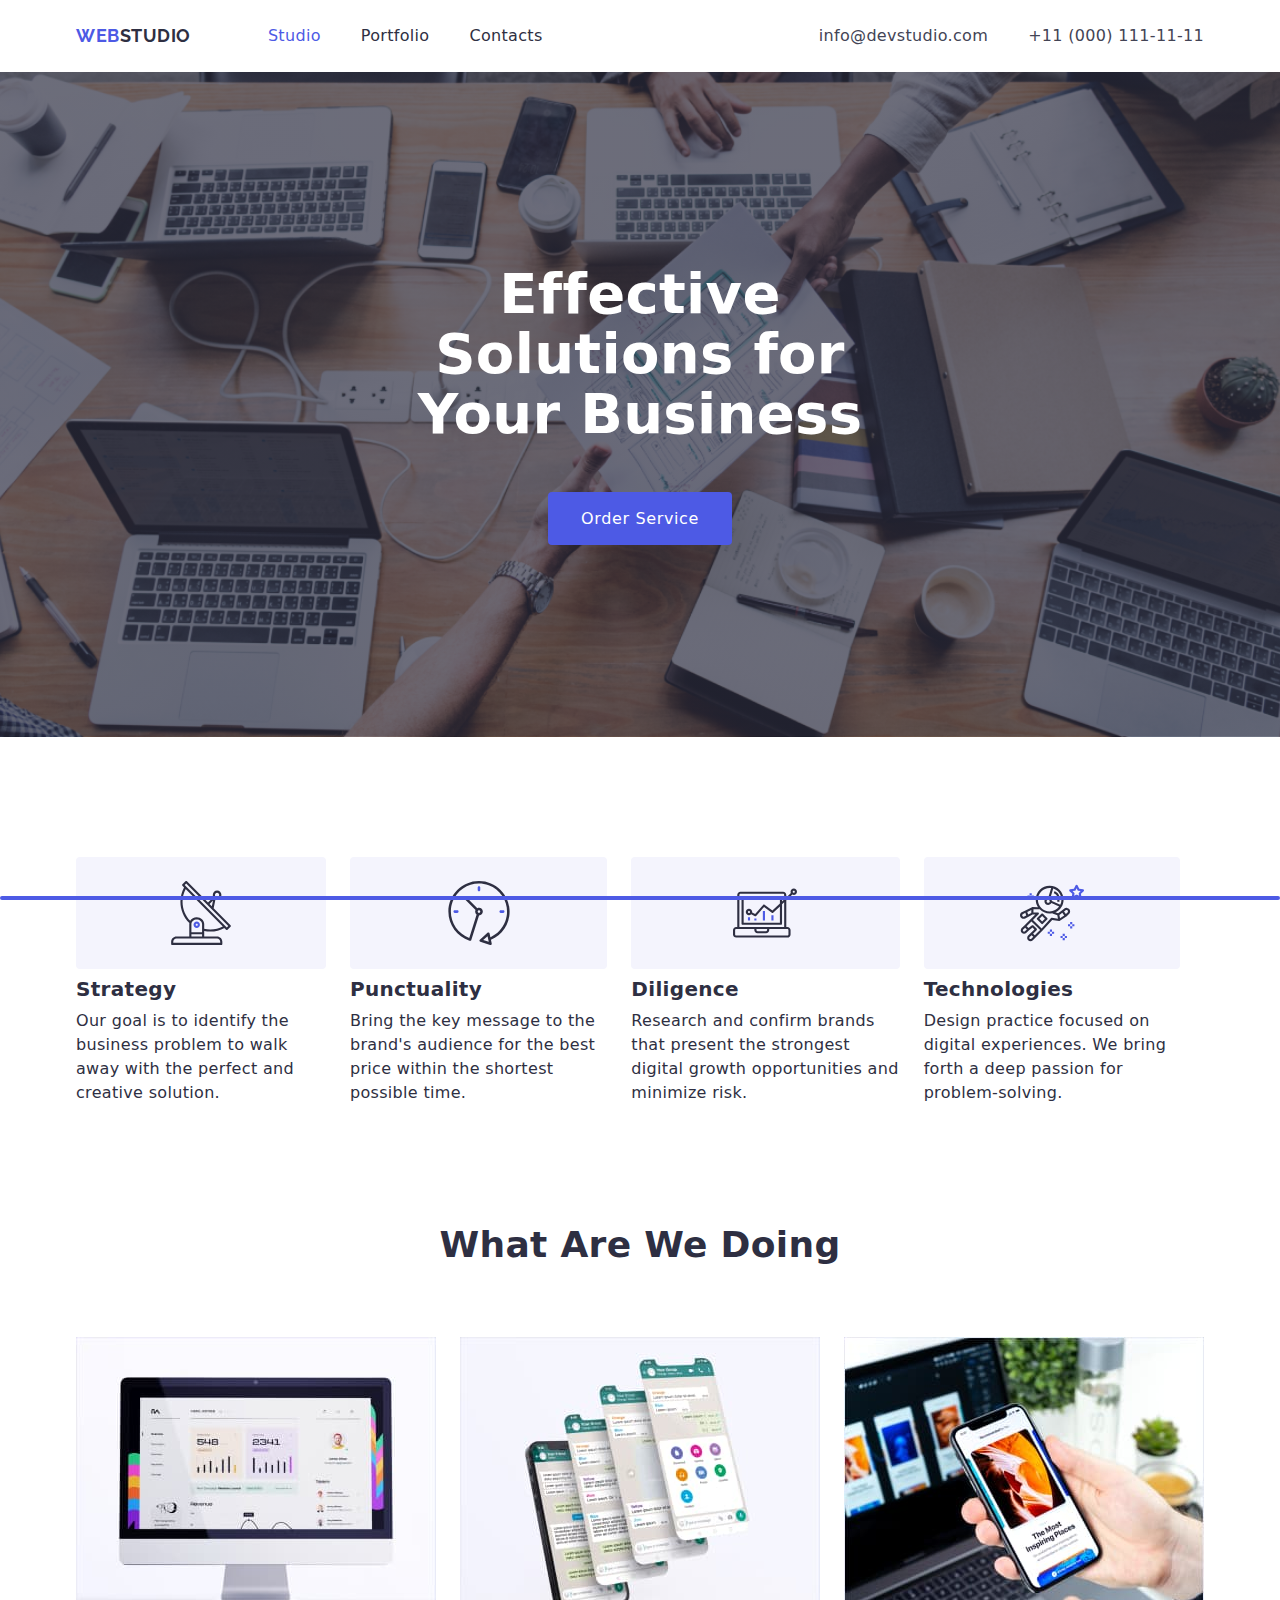
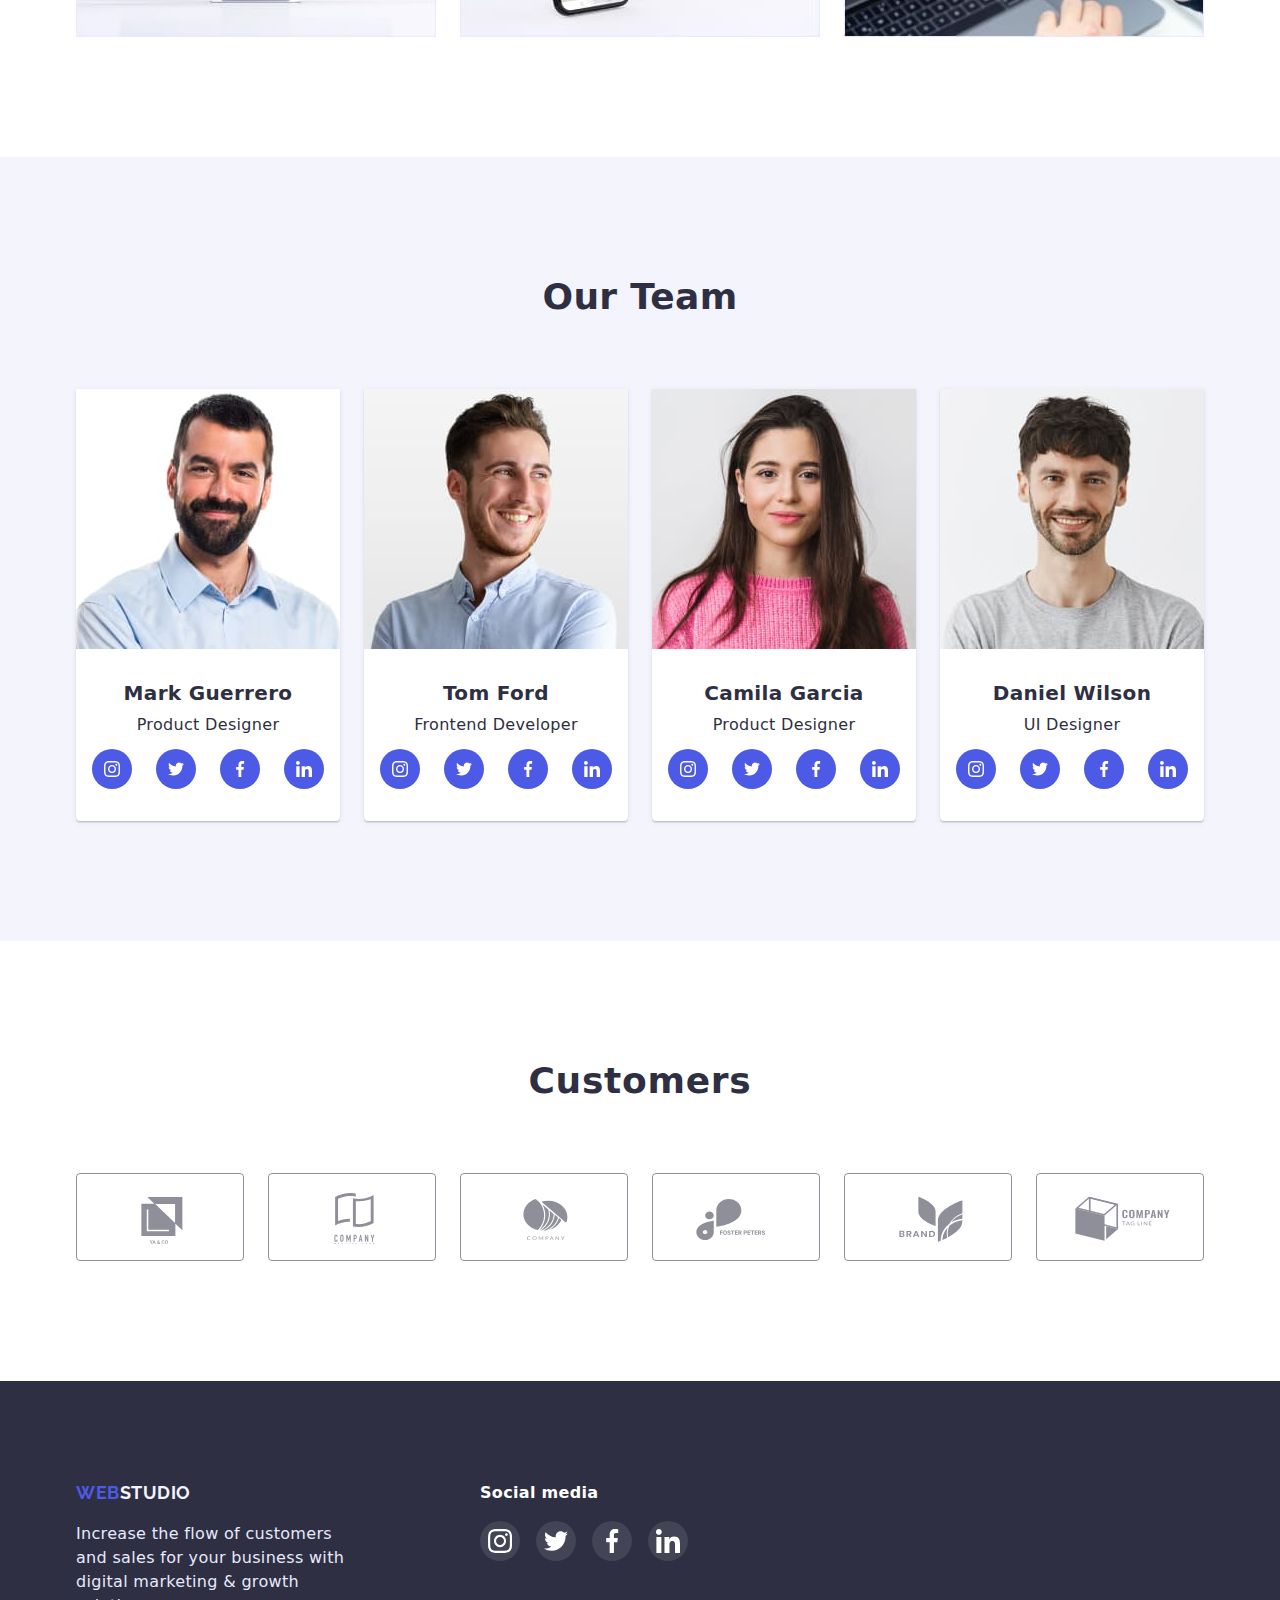
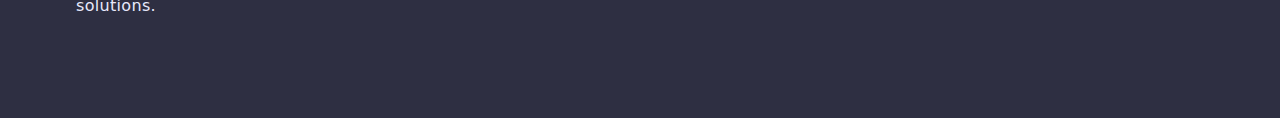
==== index.html @ 0bf25cda "first commit" ====
<!DOCTYPE html>
<html lang="en">
<head>
    <meta charset="UTF-8">
    <meta http-equiv="X-UA-Compatible" content="IE=edge">
    <meta name="viewport" content="width=device-width, initial-scale=1.0">
    <title>Web Studio</title>

    <!-- fonts -->
      <link rel="preconnect" href="https://fonts.googleapis.com">
      <link rel="preconnect" href="https://fonts.gstatic.com" crossorigin>
      <link href="https://fonts.googleapis.com/css2?family=Raleway:wght@800&family=Roboto:wght@400;500;700;900&display=swap" rel="stylesheet">
    <!-- styles  -->
    <link rel="stylesheet" href="./css/styles.css" />
     <!-- modern normalize  -->
     <link rel="stylesheet" href="https://cdn.jsdelivr.net/npm/modern-normalize@1.1.0/modern-normalize.min.css">
    
</head>
<body>
 <header class="header">
    <div class="container header-nav"> 
        <nav class="main-nav">
        <a class="logo link" href="./index.html">
            <span class="logo-web">WEB</span><span class="logo-studio">STUDIO</span>
        </a>
        <ul class="site-nav list">
            <li class="item"><a class="link current" href="./index/html">Studio</a></li>
            <li class="item"><a class="link" href="./portfolio.html">Portfolio</a></li>
            <li class="item"><a class="link" href="/">Contacts</a></li>
        </ul>
    </nav>

<ul class="contacts list">
   <li class="item"><a class="link" href="mailto:info@devstudio.com" >info@devstudio.com</a></li> 
   <li class="item"><a class="link" href="tel:+110001111111">+11 (000) 111-11-11</a></li>
   
</ul>
</div>
 </header>
    <main>
        <!--- hero-->
        <section class="hero">
        <div class="container"> 
            <h1 class="title">Effective Solutions for Your Business</h1>
            <button data-modal-open type="button" class="hero-button">Order Service</button>
        </div>
        </section>

        <section class="section strenghts">
             <div class="container"> 
                <h2 class="visually-hidden">strenghts</h2>
            <ul class="list strenghts">
                <li class="list-item">
                    <div class="strenghts-decor">
                        <svg class="strenghts-icon" width="64" height="64">
                            <use href="./images/symbol-defs.svg#icon-antenna">
                            </use>
                        </svg>
                    </div>
                    <h3 class="title">Strategy</h3>
                    <p>Our goal is to identify the business problem to walk away with the perfect and creative solution.</p>
                </li>
                <li class="list-item">
                <div class="strenghts-decor">
                    <svg class="strenghts-icon" width="64" height="64">
                        <use href="./images/symbol-defs.svg#icon-clock">
                        </use>
                    </svg>
                </div>
                    <h3 class="title">Punctuality</h3>
                    <p> Bring the key message to the brand's audience for the best price within the shortest possible time.</p>
                </li>
                <li class="list-item">
                <div class="strenghts-decor">
                    <svg class="strenghts-icon" width="64" height="64">
                        <use href="./images/symbol-defs.svg#icon-diagram">
                        </use>
                    </svg>
                </div>
                    <h3 class="title">Diligence</h3>
                    <p>Research and confirm brands that present the strongest digital growth opportunities and minimize risk.</p>
                </li>
                <li class="list-item">
                    <div class="strenghts-decor">
                        <svg class="strenghts-icon" width="64" height="64">
                            <use href="./images/symbol-defs.svg#icon-astronaut">
                            </use>
                        </svg>
                    </div>
                    <h3 class="title">Technologies</h3>
                    <p>Design practice focused on digital experiences. We bring forth a deep passion for problem-solving.</p>
                </li>
            </ul>
        </div>
        </section>

        <section class="section work">
            <div class="container"> 
            <h2 class="section-work-title">What Are We Doing</h2>
            <ul class="list work">
                <li class="item">
                    <img class="img" width="360" height="300" src="./images/photo-1.jpg" alt="Photo 1">
                </li>
                <li class="item">
                    <img class="img" width="360" height="300" src="./images/photo-2.jpg" alt="Photo 2">
                </li>
                <li class="item">
                    <img class="img" width="360" height="300" src="./images/photo-3.jpg" alt="Photo 3">
                </li>
            </ul>
            </div>
        </section>

        <section class="section team">
            <div class="container"> 
            <h2 class="section-team-title">Our Team</h2>
            <ul class="list team">
                <li class="item">
                    <img class="img" width="264" height="260" src="./images/teamphoto-1.jpg" alt="The picture of Mark Guerrero">
                    <div class="team-item-text">
                    <h3 class="title">Mark Guerrero</h3>
                    <p>Product Designer</p>
                    <ul class="team-social list">
                    <li class="team-social-li">
                        <a class="team-icons" href="">
                            <svg class="team-icon instagram">
                                <use href="./images/symbol-defs.svg#icon-instagram" width="16" height="16"></use>
                            </svg>
                        </a>
                    </li>
                    <li class="team-social-li">
                        <a class="team-icons" href="">
                            <svg class="team-icon twitter">
                                <use href="./images/symbol-defs.svg#icon-twitter" width="16" height="16"></use>
                            </svg>
                        </a>
                    </li>
                    <li class="team-social-li">
                        <a class="team-icons" href="">
                            <svg class="team-icon facebook">
                                <use href="./images/symbol-defs.svg#icon-facebook" width="16" height="16"></use>
                            </svg>
                        </a>
                    </li>
                    <li class="team-social-li">
                        <a class="team-icons" href="">
                            <svg class="team-icon linkedin">
                                <use href="./images/symbol-defs.svg#icon-linkedin" width="16" height="16"></use>
                            </svg>
                        </a>
                    </li>
                    </ul>
                    </div>
                </li>
                <li class="item">
                    <img  class="img" width="264" height="260" src="./images/teamphoto-2.jpg" alt="The picture of Tom Ford">
                    <div class="team-item-text">
                    <h3 class="title">Tom Ford</h3>
                    <p>Frontend Developer</p>
                    <ul class="team-social list">
                        <li class="team-social-li">
                            <a class="team-icons" href="">
                                <svg class="team-icon">
                                    <use href="./images/symbol-defs.svg#icon-instagram" width="16" height="16"></use>
                                </svg>
                            </a>
                        </li>
                        <li class="team-social-li">
                            <a class="team-icons" href="">
                                <svg class="team-icon">
                                    <use href="./images/symbol-defs.svg#icon-twitter" width="16" height="16"></use>
                                </svg>
                            </a>
                        </li>
                        <li class="team-social-li">
                            <a class="team-icons" href="">
                                <svg class="team-icon">
                                    <use href="./images/symbol-defs.svg#icon-facebook" width="16" height="16"></use>
                                </svg>
                            </a>
                        </li>
                        <li class="team-social-li">
                            <a class="team-icons" href="">
                                <svg class="team-icon">
                                    <use href="./images/symbol-defs.svg#icon-linkedin" width="16" height="16"></use>
                                </svg>
                            </a>
                        </li>
                    </ul>
                    </div>
                </li>
                <li class="item">
                    <img  class="img" width="264" height="260" src="./images/teamphoto-3.jpg" alt="The picture of Camila Garcia">
                    <div class="team-item-text"">
                    <h3 class="title"">Camila Garcia</h3>
                    <p>Product Designer</p>
                    <ul class="team-social list">
                        <li class="team-social-li">
                            <a class="team-icons" href="">
                                <svg class="team-icon">
                                    <use href="./images/symbol-defs.svg#icon-instagram" width="16" height="16"></use>
                                </svg>
                            </a>
                        </li>
                        <li class="team-social-li">
                            <a class="team-icons" href="">
                                <svg class="team-icon">
                                    <use href="./images/symbol-defs.svg#icon-twitter" width="16" height="16"></use>
                                </svg>
                            </a>
                        </li>
                        <li class="team-social-li">
                            <a class="team-icons" href="">
                                <svg class="team-icon">
                                    <use href="./images/symbol-defs.svg#icon-facebook" width="16" height="16"></use>
                                </svg>
                            </a>
                        </li>
                        <li class="team-social-li">
                            <a class="team-icons" href="">
                                <svg class="team-icon">
                                    <use href="./images/symbol-defs.svg#icon-linkedin" width="16" height="16"></use>
                                </svg>
                            </a>
                        </li>
                    </ul>
                    </div>
                </li>
                <li class="item">
                    <img  class="img" width="264" height="260" src="./images/teamphoto-4.jpg" alt="The picture of Daniel Wilson">
                    <div class="team-item-text">
                    <h3 class="title">Daniel Wilson</h3>
                    <p>UI Designer</p>
                    <ul class="team-social list">
                        <li class="team-social-li">
                            <a class="team-icons" href="">
                                <svg class="team-icon">
                                    <use href="./images/symbol-defs.svg#icon-instagram" width="16" height="16"></use>
                                </svg>
                            </a>
                        </li>
                        <li class="team-social-li">
                            <a class="team-icons" href="">
                                <svg class="team-icon">
                                    <use href="./images/symbol-defs.svg#icon-twitter" width="16" height="16"></use>
                                </svg>
                            </a>
                        </li>
                        <li class="team-social-li">
                            <a class="team-icons" href="">
                                <svg class="team-icon">
                                    <use href="./images/symbol-defs.svg#icon-facebook" width="16" height="16"></use>
                                </svg>
                            </a>
                        </li>
                        <li class="team-social-li">
                            <a class="team-icons" href="">
                                <svg class="team-icon">
                                    <use href="./images/symbol-defs.svg#icon-linkedin" width="16" height="16"></use>
                                </svg>
                            </a>
                        </li>
                    </ul>
                    </div>
                </li>
            </ul>
            </div>
        </section>
        <section class="customers">
            <div class="container">
                <h2 class="customers-title">Customers</h2>
                <ul class="customers-list list">
                <li class="customers-item">
                    <a href="#" class="customers-icons">
                        <svg class="customers-icon">
                            <use href="./images/symbol-defs.svg#icon-logo-1" width="104" height="56">
                            </use>
                        </svg>
                    </a>
                </li>
                
                <li class="customers-item">
                    <a href="#" class="customers-icons">
                        <svg class="customers-icon">
                            <use href="./images/symbol-defs.svg#icon-logo-2" width="104" height="56"></use>
                        </svg>
                    </a>
                </li>
                
                <li class="customers-item">
                    <a href="#" class="customers-icons">
                        <svg class="customers-icon">
                            <use href="./images/symbol-defs.svg#icon-logo-3" width="104" height="56"></use>
                        </svg>
                    </a>
                </li>
                
                <li class="customers-item">
                    <a href="#" class="customers-icons">
                        <svg class="customers-icon">
                            <use href="./images/symbol-defs.svg#icon-logo-4" width="104" height="56"></use>
                        </svg>
                    </a>
                </li>
                
                <li class="customers-item">
                    <a href="#" class="customers-icons">
                        <svg class="customers-icon">
                            <use href="./images/symbol-defs.svg#icon-logo-5" width="104" height="56"></use>
                        </svg>
                    </a>
                </li>
                
                <li class="customers-item">
                    <a href="#" class="customers-icons">
                        <svg class="customers-icon">
                            <use href="./images/symbol-defs.svg#icon-logo-6" width="104" height="56"></use>
                        </svg>
                    </a>
                </li>
                </ul>
                </div>
                </section>
   
   
   
                </main>

    <footer class="footer">
        <div class="footer-container container">
            <div class="footer-left">
        <a class="logo link" href="/"><span class="logo-web">WEB</span><span class="logo-studio">STUDIO</span></a>
        <p class="footer-text">Increase the flow of customers and sales for your business with digital marketing & growth solutions.</p>
        </div>
        <div class="footer-right">
            <h2 class="section-title footer-title">Social media</h2>
            <ul class="footer-social list">
                <li class="social-item">
<a class="footer-icons" href="">
    <svg class="footer-icon">
        <use href="./images/symbol-defs.svg#icon-instagram" width="24" height="24"></use>
    </svg>
</a>
</li>
<li class="social-item">
    <a class="footer-icons" href="">
        <svg class="footer-icon">
            <use href="./images/symbol-defs.svg#icon-twitter" width="24" height="24"></use>
        </svg>
    </a>
</li>
<li class="social-item">
    <a class="footer-icons" href="">
        <svg class="footer-icon">
            <use href="./images/symbol-defs.svg#icon-facebook" width="24" height="24"></use>
        </svg>
    </a>
</li>
<li class="social-item">
    <a class="footer-icons" href="">
        <svg class="footer-icon">
            <use href="./images/symbol-defs.svg#icon-linkedin" width="24" height="24"></use>
        </svg>
    </a>
</li>
</ul>
</div>
</div>
</footer>
<div data-modal class="backdrop is-hidden">
    <div class="modal">
        <button data-modal-close type="button" class="modal-button">
            <svg class="modal-icon">
                <use href="./images/symbol-defs.svg#icon-close-black"></use>
            </svg>
        </button>
    </div>
</div>
<script src="./modal.js"></script>
</body>
</html>
---- css/styles.css ----
:root {
    --main-backround-color: #FFFFFF;
    --main-text-color:#2E2F42;
    --secont-text-color:#434455;
    --second-background-color:#E7E9FC;
    --button-color: #4D5AE5;
    --color-cornflower: #E7E9FC;
    --color-accent:#e7e9fc;
    --active-button:#404BBF;
    --portfolio-btn:#F4F4FD;
    --grey-icon: #8E8F99;
}



body {
background-color: var(--main-backround-color);
color: var(--main-text-color);
font-family: 'Roboto', sans-serif;
font-weight: 400;
letter-spacing: 0.02em;
font-size: 16px;
line-height: 1.5;
}

h1,
h2,
h3,
p,
ul {
  margin: 0;
  padding: 0;
}


h2 {
  font-size: 36px;
}

img {
  display: block;
  max-width: 100%;
  height: auto;
}

ul {
    list-style: none;
    margin: 0;
    padding: 0;
}

.list {
  list-style: none;
}
.link {
  text-decoration: none;
}

.visually-hidden {
  position: absolute;
  width: 1px;
  height: 1px;
  margin: -1px;
  border: 0;
  padding: 0;

  white-space: nowrap;
  clip-path: inset(100%);
  clip: rect(0 0 0 0);
  overflow: hidden;
}


.hero,
.footer {
  background-color: var(--main-text-color);
}
/* LOGO */
.logo {
  font-family: 'Raleway', sans-serif;
  font-weight: 700;
  font-size: 18px;
  line-height: 1.33;
  letter-spacing: 0.03em;
}

.logo-web {
  color: var(--button-color);
}

.logo-studio {
  color: var(--main-text-color);
}

.title {
  margin-bottom: 8px;
  color: var(--main-text-color);
  font-size: 20px;
  line-height: 1.2;
}
.container {
  width: 1158px;
  padding: 0 15px;
  margin: 0 auto;
}

.section {
  padding-top: 120px;
  padding-bottom: 120px;
}
.site-nav,
.contacts,
.header-nav,
.main-nav,
.list.strenghts,
.list.work,
.list.team,
.selector,
.gallery-list {
  display: flex;
}

/* HEADER */
.header {
  box-shadow: 0px 2px 1px rgba(46, 47, 66, 0.08),
    0px 1px 1px rgba(46, 47, 66, 0.16),
    0px 1px 6px rgba(46, 47, 66, 0.08)
}
.header-nav,
.main-nav {
  align-items: center;
}

.site-nav {
  margin-left: 77px;
}

.site-nav .item:not(:first-child) {
  margin-left: 40px;
}

.contacts {
  margin-left: auto;
}

.contacts .item+.item {
  margin-left: 40px;
}
.site-nav .link {
  display: block;
  padding-top: 24px;
  padding-bottom: 24px;
  color: var(--main-text-color);
  font-weight: 500;
}

.contacts .link,
.main-nav .site-nav .link:hover,
.main-nav .site-nav .link:focus {
  color: var(--secont-text-color);
}

.site-nav .link.current,
.site-nav .link:active,
.contacts .link:hover,
.contacts .link:focus {
  color: var(--button-color)
}

.current {
  display: block;
  color: var(--button-color);
}

.current::after {
  content: "";
  position: absolute;
  display: block;
  left: 0;
  bottom: 0;
  width: 100%;
  height: 4px;
  background-color: var(--button-color);
  border-radius: 2px;
}
/* bottom: -24px;*/
  

/*line-height: 1.5;
    color: var(--text-color);
  transition: color 250ms cubic-bezier(0.4, 0, 0.2, 1);
*/

/*Footer*/
.footer {
  padding-top: 100px;
  padding-bottom: 100px;
}
.footer-container {
  display: flex;
}

.footer .logo-studio {
  color: var(--portfolio-btn);
}

.footer-text {
  margin-top: 16px;
  width: 264px;
  color: var(--second-background-color);
  width: 284px;
  line-height: 1.5;
   
}
.footer-title {
  font-size: 16px;
  margin-bottom: 16px;
  margin-right: 120px;
  line-height: 1.5;
  letter-spacing: 0.02em;
  color: var(--main-backround-color);
}
.footer-left {
  margin-right: 120px;
}

/*Footer Social Networks Icons*/
.social-item {
margin-right: 16px;
width: 40px;
  height: 40px;
}

.social-item:last-child {
  margin-right: 0px;
   
}

.footer-social {
  display: flex;
}

.footer-icons {
  display: flex;
  width: 100%;
  height: 100%;
  align-items: center;
  justify-content: center;
  background-color: rgba(255, 255, 255, 0.1);
  border-radius: 50%;
  fill: var(--main-backround-color);
}

.footer-icon {
  width: 24px;
  height: 24px;
}

.footer-icons:hover,
.footer-icons:focus {
  background-color: #31D0AA;
}


/*--------------------------------------S T U D I O------------------------------------------*/
.hero {
  padding-top: 192px;
  padding-bottom: 192px;
  text-align: center;
  margin: 0 auto;
  background-image: linear-gradient(rgba(46, 47, 66, 0.7), rgba(46, 47, 66, 0.7)),url(../images/herophoto.jpeg);
  background-size: cover;
  background-position: center;
  max-width: 1440px;
}

.hero .title {
  text-align: center;
  width: 492px;
  margin: 0 auto 48px;
  color: var(--main-backround-color);
  font-size: 56px;
  line-height: 1.07;
}
/*HERO BUTTON*/
.hero-button {
  display: block;
  margin: 0 auto;
  padding: 16px 32px;
  border: 1px solid transparent;
  border-radius: 4px;
  background-color:  var(--button-color);
  color: var(--main-backround-color);
  font-family: inherit;
  font-weight: 500;
  font-size: 16px;
  line-height: 1.19;
  letter-spacing: 0.04em;
  cursor: pointer;
}
.hero-button:hover,
.hero-button:focus {
  background-color: var(--button-color);
  color: var(--main-backround-color);
  box-shadow: 0px 4px 4px rgba(0, 0, 0, 0.15);
}

.hero-button:active {
  background-color: var(--active-button);
}

/* STRENGHTS*/
.section.strengths,
.section.team {
  padding-top: 120px;
  padding-bottom: 120px;
}

.section.work {
  padding-top: 0;
}


.list.strenghts .item+.item,
.list.work .item+.item,
.list.team .item+.item {
  margin-left: 24px;
}

.list-item {
  margin-right: 24px;
  flex-basis: calc((100%-72px) / 4);
}





/*strenghts icons*/
.strenghts-decor {
  height: 112px;
  margin-bottom: 8px;
  border-radius: 4px;
  display: flex;
  align-items: center;
  justify-content: center;
  background-color: var(--portfolio-btn);
}

.strenghts-icon {
  width: 64px;
  height: 64px;
}


/* ----------TEAM-------------*/
.team-item-text {
  text-align: center;
  padding-top: 32px;
  padding-bottom: 32px;
}

.section.team {
  background-color: var(--portfolio-btn);
}

.list.team .item {
  background-color: var(--main-backround-color);
  box-shadow: 0px 1px 6px rgba(46, 47, 66, 0.08),
    0px 1px 1px rgba(46, 47, 66, 0.16),
    0px 2px 1px rgba(46, 47, 66, 0.08);
  border-radius: 0px 0px 4px 4px;
}

.section-work-title,
.section-team-title {
  text-align: center;
  margin-bottom: 72px;
  color: var(--main-text-color);
  font-size: 36px;
  line-height: 1.11;
}
/* TEAM ICONS*/
.team-social {
  display: flex;
  margin-top: 12px;
    justify-content: center;
    gap:24px;
}
.team-social-li {
  width: 40px;
    height: 40px;
}
.team-icons {
  width: 100%;
  height: 100%;
  display: flex;
  align-items: center;
  border-radius: 50px;
  justify-content: center;
  fill: var(--main-backround-color);
  background-color: var(--button-color);
}

.team-icon {
  padding: 12px;
  box-sizing: border-box;
  width: 40px;
    height: 40px;
}


.team-icons:hover {
  background-color: var(--active-button);
}

.team-icons:focus {
  background-color:var(--active-button);
}

/* CUSTOMERS */
.customers {
  padding: 120px 0 120px;
}
.customers-title {
  margin-bottom: 72px;
    font-weight: 700;
    font-size: 36px;
    line-height: 1.11;
    letter-spacing: 0.02em;
    text-align: center;
    text-transform: capitalize;
  }


.customers-list {
  display: flex;
  margin-top: 72px;
  gap: 24px;
}


.customers-icons {
  display: flex;
  width: 168px;
  height: 88px;
  padding: 16px 32px;
  border-radius: 4px;
  border: 1px solid var(--grey-icon); 
  justify-content: center;
  color: var(--grey-icon);
}

.customers-icon {
  fill: currentColor;
}

.customers-icons:hover,
.customers-icons:focus {
  border-color: var(--active-button);
  color: var(--active-button);
}


/*--------------------------------------P O R T F O L I O------------------------------------------*/

.section.portfolio {
  padding-top: 96px;
}

.selector {
  justify-content: center;
}

.selector .item+.item {
  margin-left: 24px;
}

.selector-button {
  padding: 12px 24px;
  border: 1px solid var(--color-accent);
  border-radius: 4px;
  background-color: var(--portfolio-btn);
  color: var(--button-color);
  font-family: inherit;
  font-weight: 500;
  font-size: 16px;
  line-height: 1.5;
  letter-spacing: 0.04em;
  cursor: pointer;
}

.selector-button:hover,
.selector-button:focus,
.selector-button:active {
  background-color: var(--button-color);
  color: var(--main-backround-color);
  border: 1px solid transparent;
}

.list.selector {
  margin-bottom: 72px;
}

.gallery-list {
  flex-wrap: wrap;
  row-gap: 48px;
  column-gap: 24px;
}

.gallery-list .item {
  flex-basis: calc((100% - 2 * 24) / 3);
  box-shadow: 0px 1px 6px rgba(46, 47, 66, 0.08);
}

.gallery-item-text {
  padding-top: 32px;
  padding-bottom: 32px;
  padding-left: 16px;
  border: 0.5px solid var(--portfolio-btn);
}

.link p {
  color: var(--secont-text-color);
}

/* 
.gallery-list .item:hover {
  box-shadow: 0px 1px 6px rgba(46, 47, 66, 0.08),
    0px 1px 1px rgba(46, 47, 66, 0.16),
    0px 2px 1px rgba(46, 47, 66, 0.08);
}
*/

.project-link {
  display: block;
}

.project-link:hover,
.project-link:focus {
  box-shadow: 0px 1px 6px rgba(46, 47, 66, 0.08),
    0px 1px 1px rgba(46, 47, 66, 0.16),
    0px 2px 1px rgba(46, 47, 66, 0.08);
}
/* CARDS OVERLAY*/
.gal-item {
  transition: border 250ms cubic-bezier(0.4, 0, 0.2, 1),box-shadow 250ms cubic-bezier(0.4, 0, 0.2, 1), transform 250ms cubic-bezier(0.4, 0, 0.2, 1);
}
.project-link:hover.overlay {
transform: translate(0, 0);
}
.overlay-div {
  position: relative;
  overflow: hidden;
}
.overlay {
  font-size: 16px;
  line-height: 1.5;
  letter-spacing: 0.02em;
  color: var(--portfolio-btn);
  background-color: var(--button-color);
  padding-top: 40px;
  padding-left: 32px;
  padding-right: 32px;
  width: 100%;
  height: 100%;
  position: absolute;
  left: 0;
  top: 0;
  overflow: auto;
  transform: translate(0, 100%);
  transition: transform 250ms cubic-bezier(0.4, 0, 0.2, 1);
}






/* ---------------------- MODAL WINDOW ------------------------- */
.backdrop {
  position: fixed;
  z-index: 10;
  top: 0;
  left: 0;
  height: 100%;
  width: 100%;
  background-color: rgba(46, 47, 66, 0.4);
  opacity: 1;
  transition: opacity 250ms cubic-bezier(0.4, 0, 0.2, 1);
}

.backdrop.is-hidden {
  opacity: 0;
  pointer-events: none;
}

.backdrop.is-hidden .modal {
  transform: translate(-50%, -50%) scale(1.1);
}

.modal {
  position: absolute;
  top: 50%;
  left: 50%;
  transform: translate(-50%, -50%) scale(1);
  min-height: 576px;
  min-width: 408px;
  background-color: #fcfcfc;
  box-shadow: 0px 1px 1px rgba(0, 0, 0, 0.14), 0px 1px 3px rgba(0, 0, 0, 0.12), 0px 2px 1px rgba(0, 0, 0, 0.2);
  border-radius: 4px;
  transition: transform 250ms cubic-bezier(0.4, 0, 0.2, 1);
}

.modal-button {
  position: absolute;
  top: 24px;
  right: 24px;
  width: 24px;
  height: 24px;
  background-color: var(--color-cornflower);
  border: 1px solid rgba(0, 0, 0, 0.1);
  border-radius: 50%;
  display: flex;
  align-items: center;
  justify-content: center;
  cursor: pointer;
}
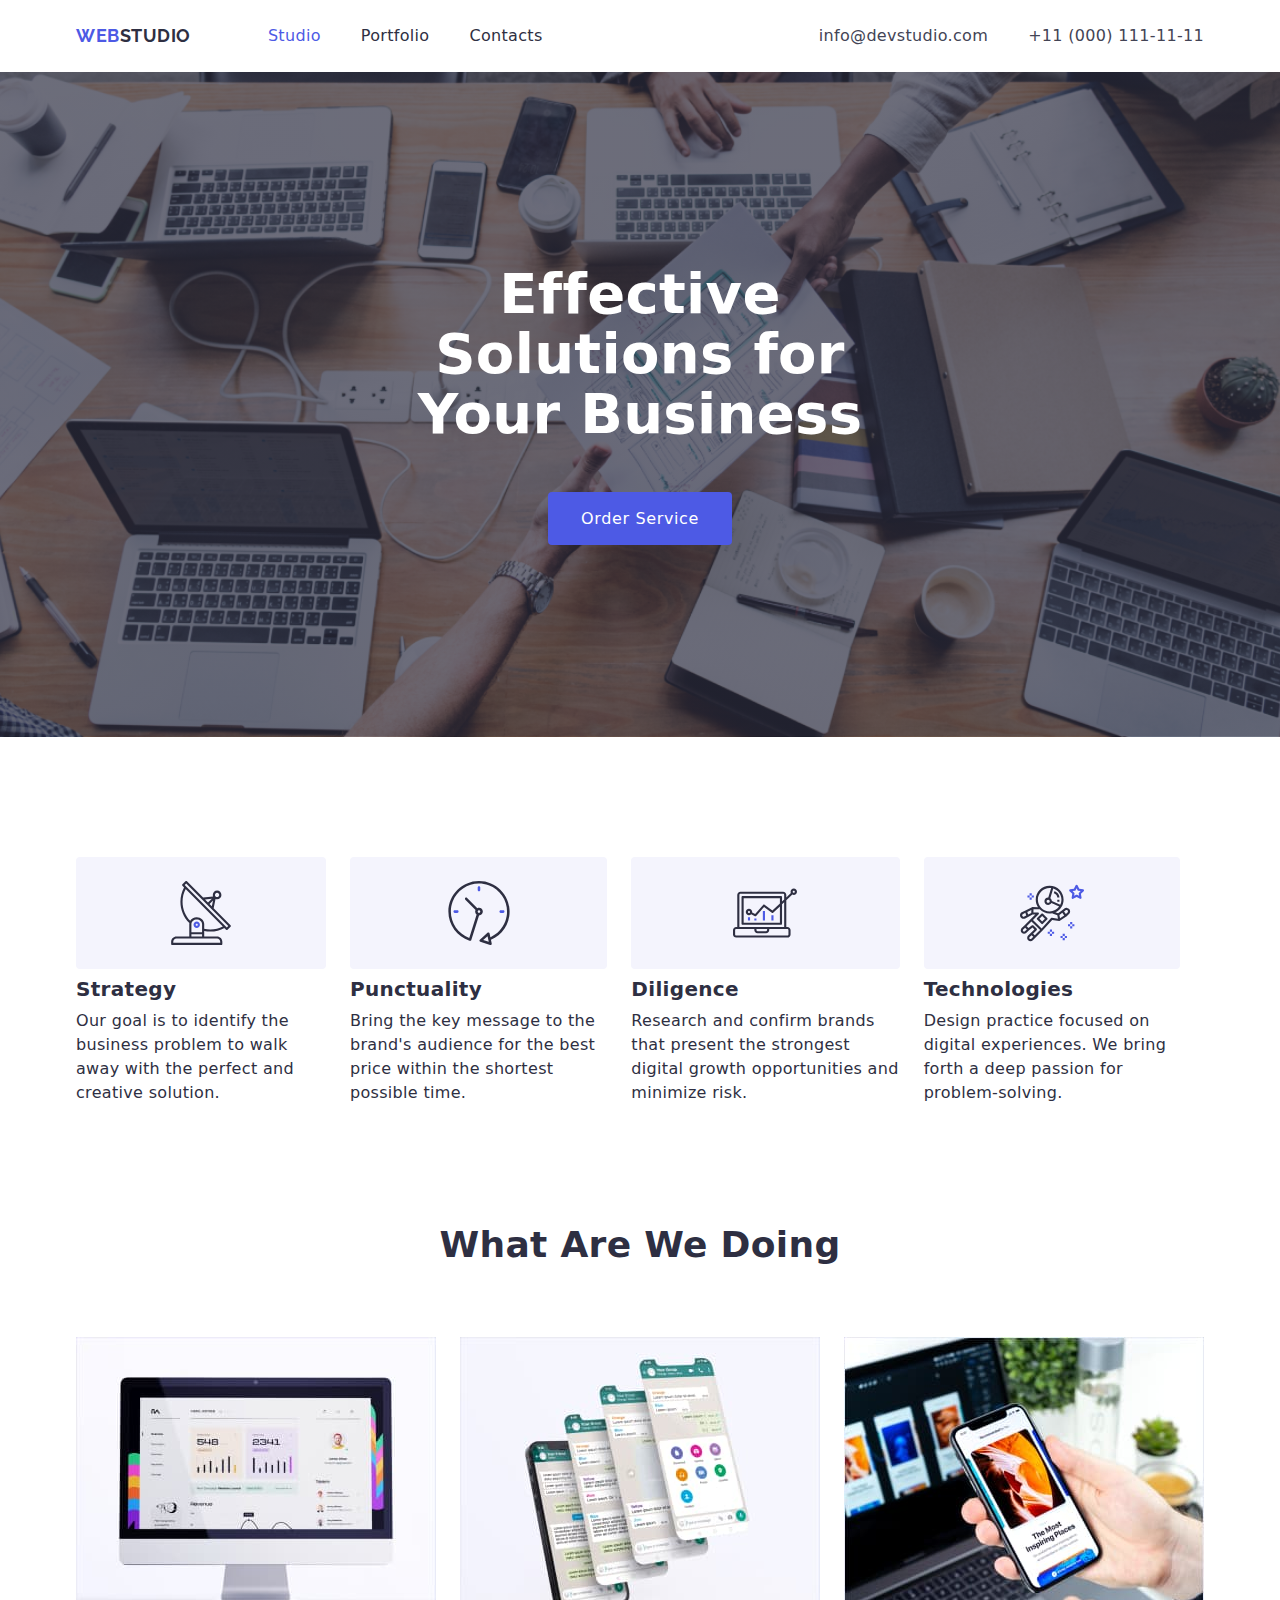
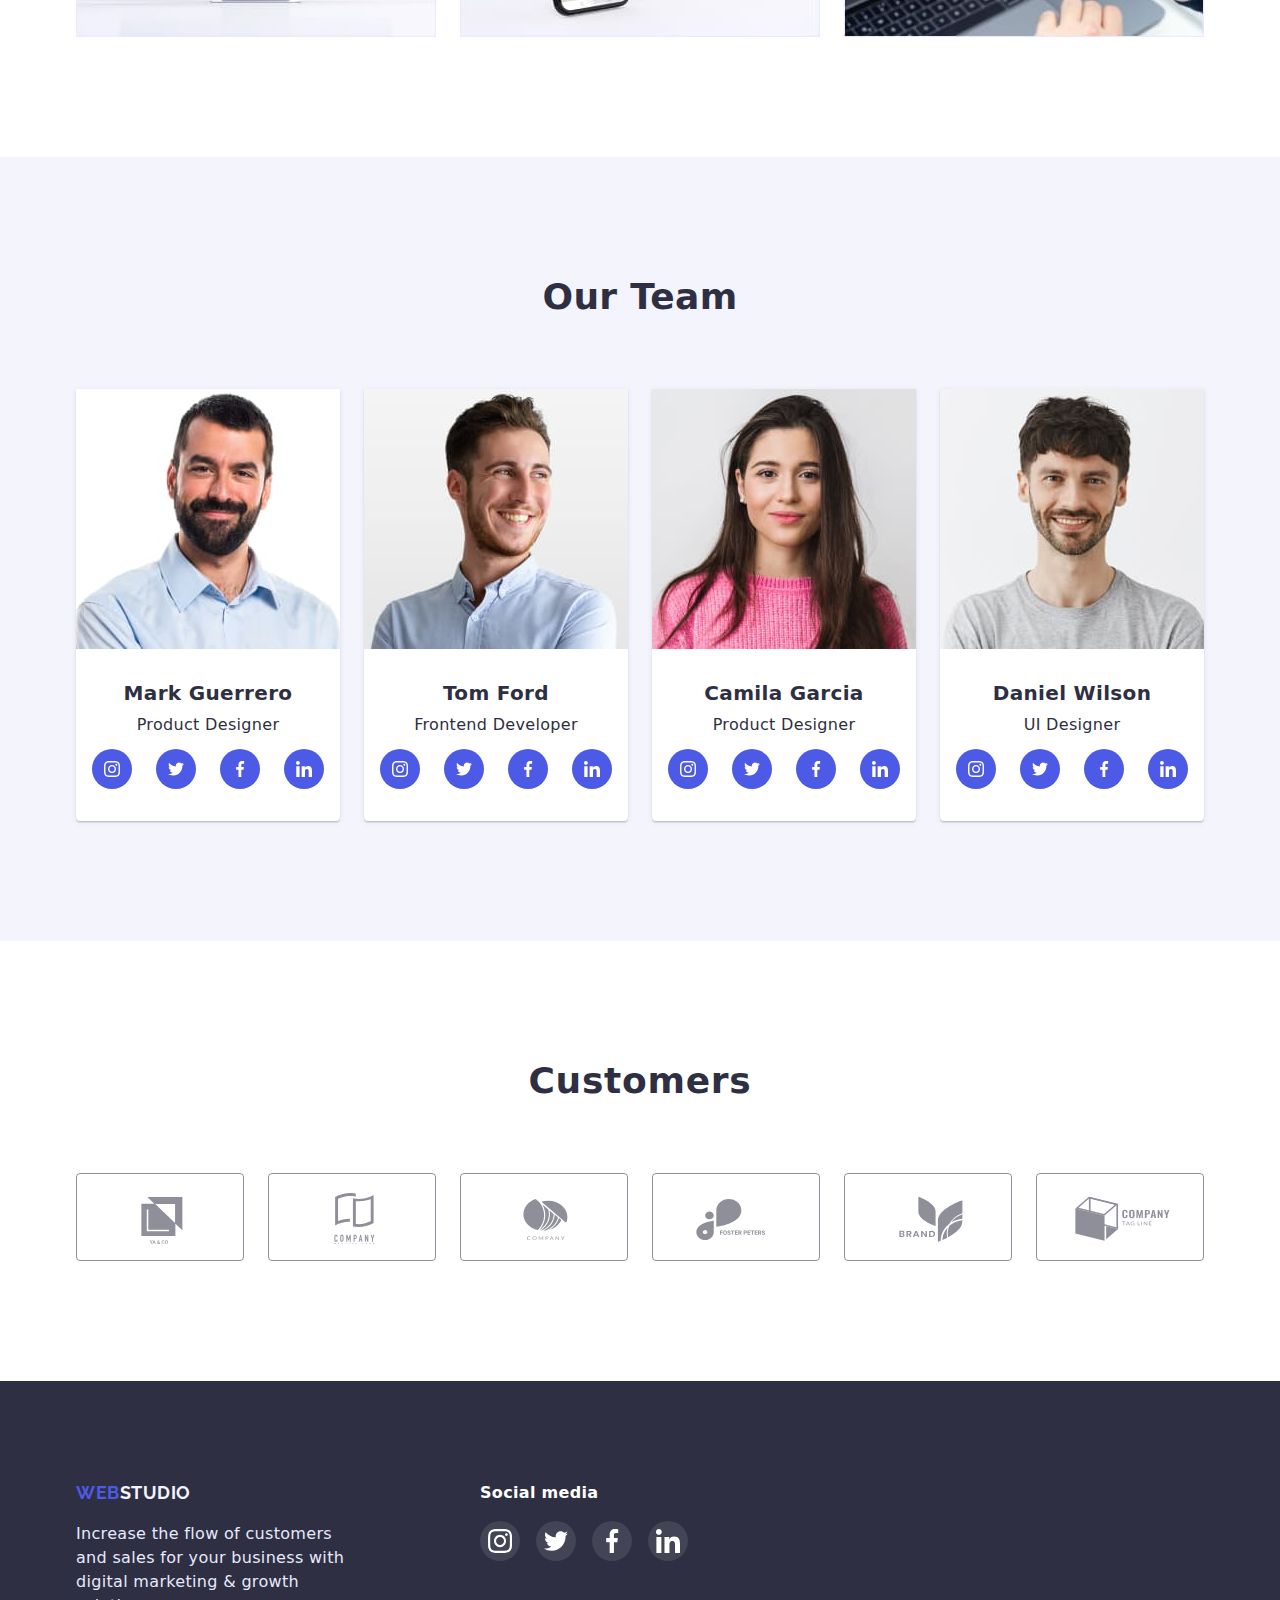
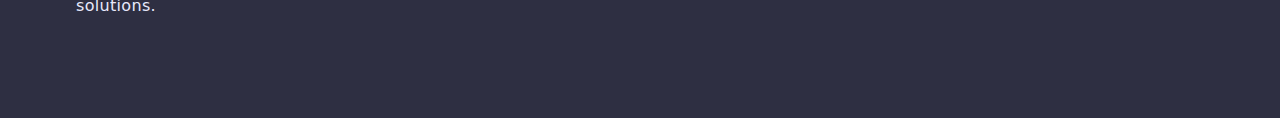
==== commit e8fe98e6: "second commit" ====
--- a/index.html
+++ b/index.html
@@ -24,7 +24,7 @@
             <span class="logo-web">WEB</span><span class="logo-studio">STUDIO</span>
         </a>
         <ul class="site-nav list">
-            <li class="item"><a class="link current" href="./index/html">Studio</a></li>
+            <li class="item"><a class="link current header-nav-link" href="./index/html">Studio</a></li>
             <li class="item"><a class="link" href="./portfolio.html">Portfolio</a></li>
             <li class="item"><a class="link" href="/">Contacts</a></li>
         </ul>
--- a/css/styles.css
+++ b/css/styles.css
@@ -167,6 +167,38 @@
   color: var(--button-color)
 }
 
+
+/* підкреслення */
+.header-nav-link {
+  position: relative;
+  display: block;
+  color: var(--main-text-color);
+  padding: 40px 0;
+  outline: transparent;
+}
+
+.header-nav-link:hover,
+.header-nav-link:focus {
+  color: var(--active-button);
+}
+
+.header-nav__link::after,
+.header-nav__link::after {
+  content: "";
+  position: absolute;
+  bottom: 12px;
+  left: 0;
+  height: 3px;
+  width: 0;
+  background-color: var(--active-button);
+}
+
+.header-nav__link:hover::after,
+.header-nav__link:focus::after {
+  width: 100%;
+}
+
+/*
 .current {
   display: block;
   color: var(--button-color);
@@ -542,34 +574,32 @@
     0px 1px 1px rgba(46, 47, 66, 0.16),
     0px 2px 1px rgba(46, 47, 66, 0.08);
 }
+
 /* CARDS OVERLAY*/
-.gal-item {
-  transition: border 250ms cubic-bezier(0.4, 0, 0.2, 1),box-shadow 250ms cubic-bezier(0.4, 0, 0.2, 1), transform 250ms cubic-bezier(0.4, 0, 0.2, 1);
-}
-.project-link:hover.overlay {
-transform: translate(0, 0);
-}
 .overlay-div {
   position: relative;
   overflow: hidden;
 }
 .overlay {
-  font-size: 16px;
-  line-height: 1.5;
-  letter-spacing: 0.02em;
-  color: var(--portfolio-btn);
-  background-color: var(--button-color);
-  padding-top: 40px;
-  padding-left: 32px;
-  padding-right: 32px;
+  position: absolute;
+  top: 0;
+  left: 0;
   width: 100%;
   height: 100%;
-  position: absolute;
-  left: 0;
-  top: 0;
-  overflow: auto;
-  transform: translate(0, 100%);
+  transform: translateY(0, 100%);
+  background-color: #4D5AE5;
+  padding: 40px 32px;
+  transform: translateY(100%);
   transition: transform 250ms cubic-bezier(0.4, 0, 0.2, 1);
+}
+.overlay-txt {
+ line-height: 1.5;
+ letter-spacing: 0.02em;
+ color: #FFFFFF;
+}
+
+.gal-item:hover .overlay {
+  transform: translateY(0%);
 }
 
 
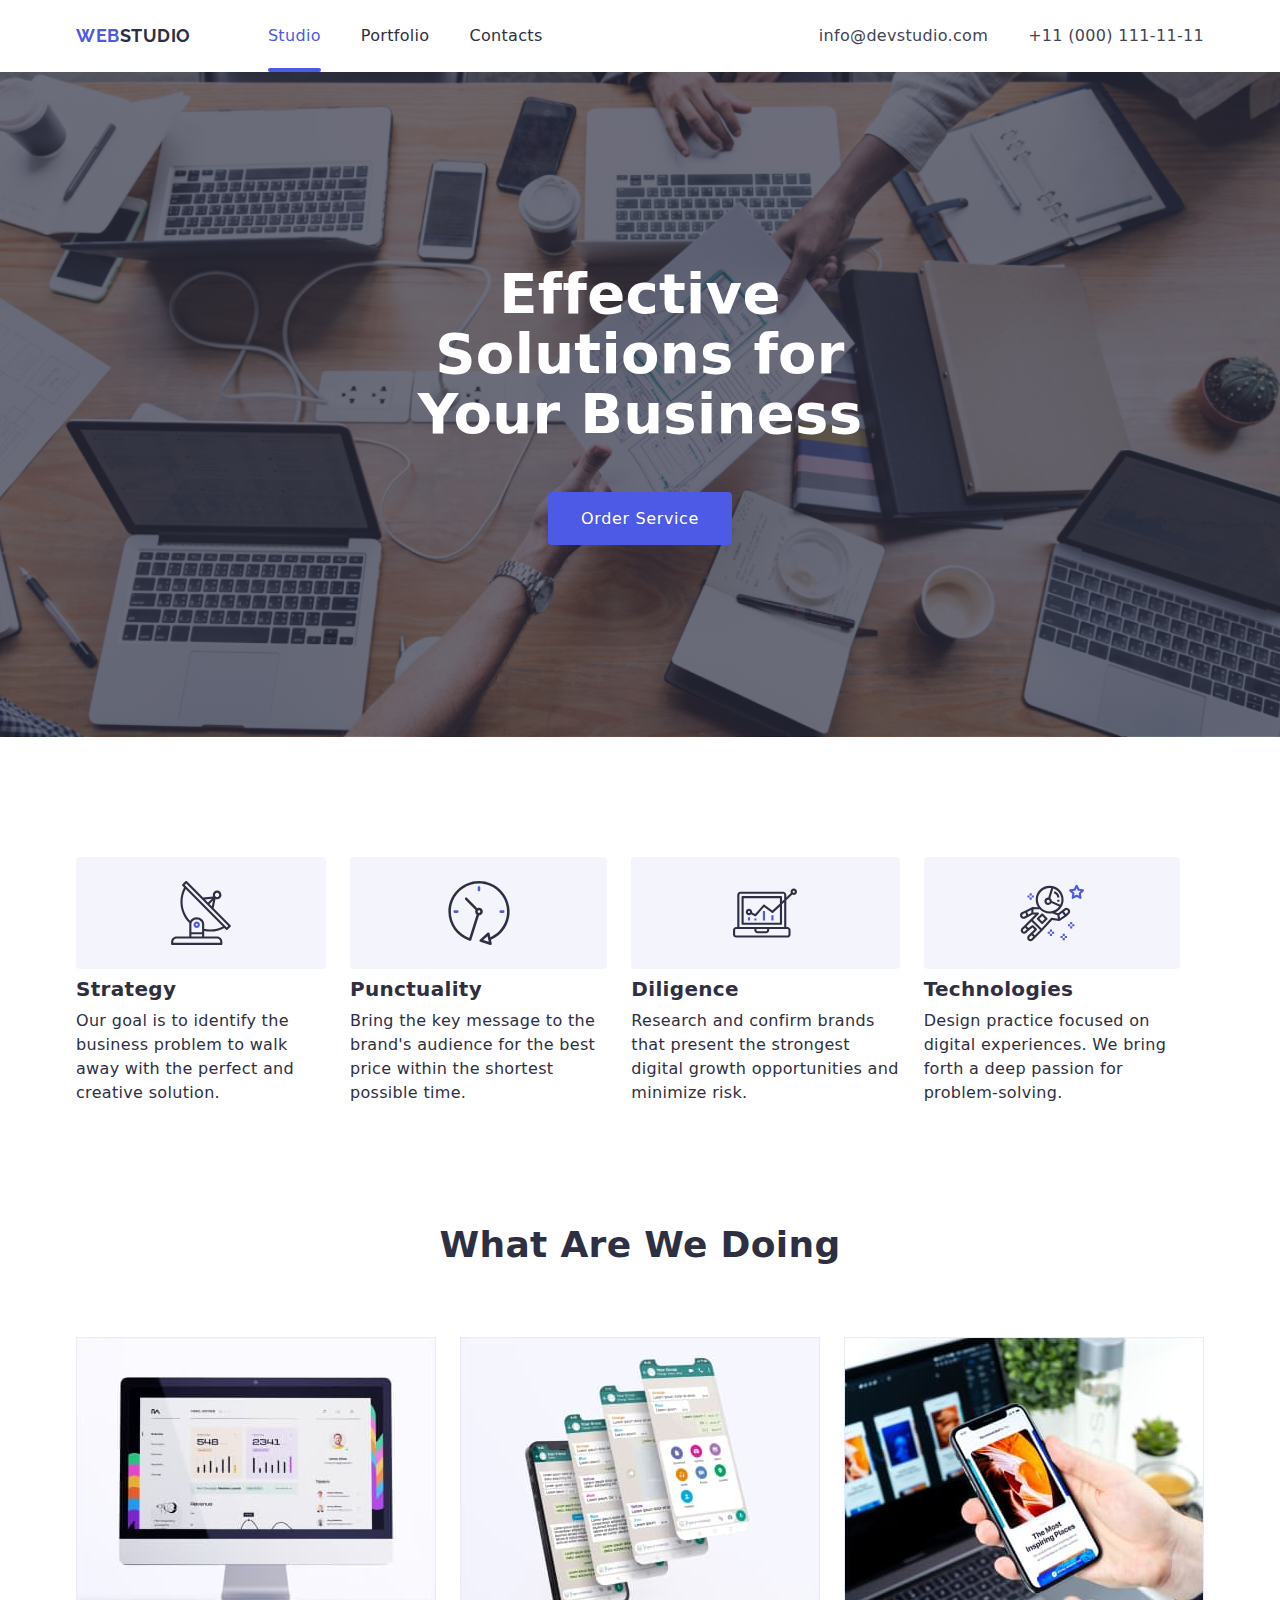
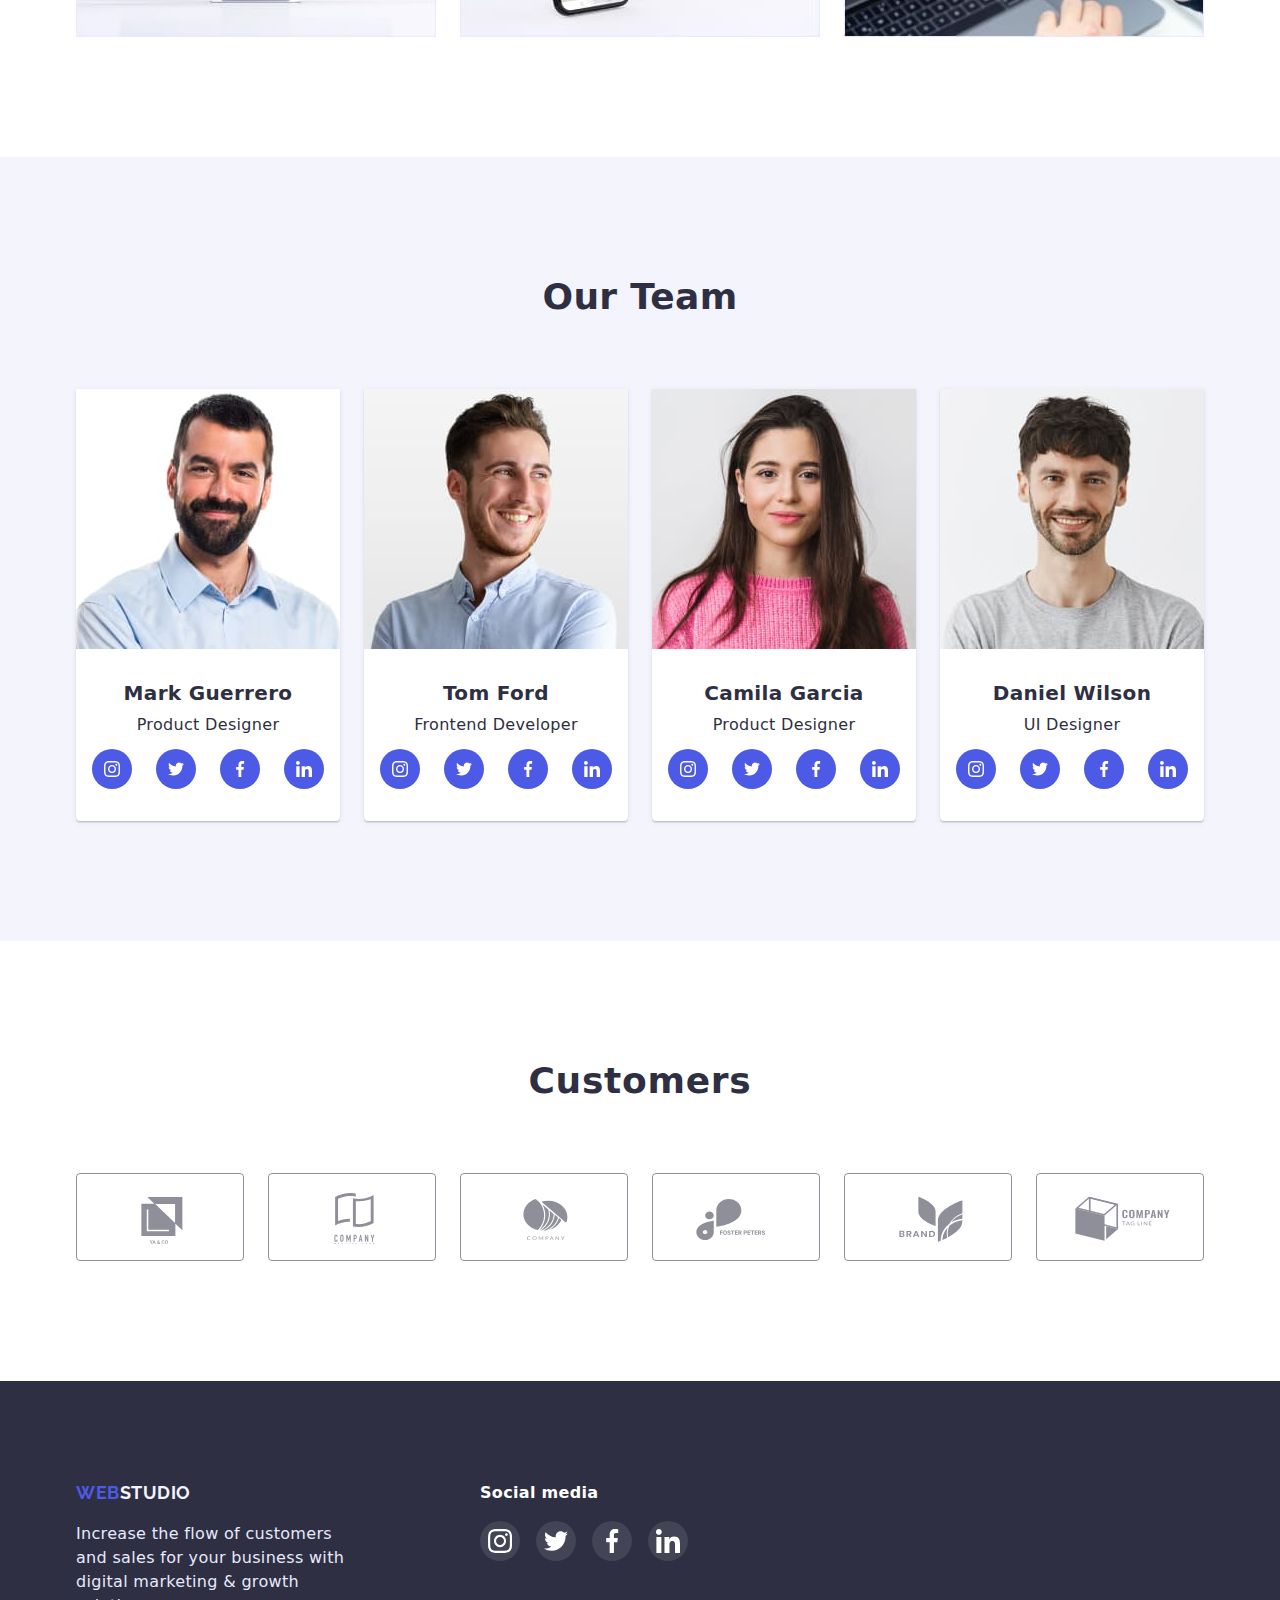
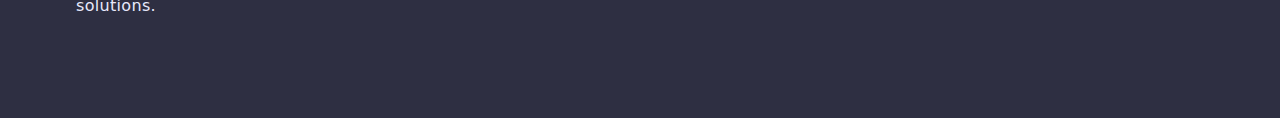
==== commit c3166c5b: "commit with underlines" ====
--- a/index.html
+++ b/index.html
@@ -24,9 +24,12 @@
             <span class="logo-web">WEB</span><span class="logo-studio">STUDIO</span>
         </a>
         <ul class="site-nav list">
-            <li class="item"><a class="link current header-nav-link" href="./index/html">Studio</a></li>
-            <li class="item"><a class="link" href="./portfolio.html">Portfolio</a></li>
-            <li class="item"><a class="link" href="/">Contacts</a></li>
+            <li class="item nav-li">
+                <a class="link current" href="./index/html">Studio</a></li>
+            <li class="item nav-li">
+                <a class="link" href="./portfolio.html">Portfolio</a></li>
+            <li class="item nav-li">
+                <a class="link" href="/">Contacts</a></li>
         </ul>
     </nav>
 
--- a/css/styles.css
+++ b/css/styles.css
@@ -169,10 +169,31 @@
 
 
 /* підкреслення */
+.current {
+  display: block;
+  color: var(--active-button);
+  position: relative;
+}
+
+.current::after {
+  position: absolute;
+  content: '';
+  left: 0;
+  bottom: 0;
+  width: 100%;
+  height: 4px;
+  background-color: #4D5AE5;
+  border-radius: 2px;
+}
+
+
+
+/*
 .header-nav-link {
   position: relative;
   display: block;
   color: var(--main-text-color);
+  text-transform: uppercase;
   padding: 40px 0;
   outline: transparent;
 }
@@ -587,21 +608,27 @@
   width: 100%;
   height: 100%;
   transform: translateY(0, 100%);
-  background-color: #4D5AE5;
+  background-color: var(--button-color);
+  color: #F4F4FD;
+  line-height:1.5 ;
+  font-size: 16px;
+  letter-spacing: 0.02em;
   padding: 40px 32px;
   transform: translateY(100%);
   transition: transform 250ms cubic-bezier(0.4, 0, 0.2, 1);
 }
+
 .overlay-txt {
- line-height: 1.5;
- letter-spacing: 0.02em;
- color: #FFFFFF;
-}
+  color: #F4F4FD;
+  line-height: 1.5;
+  font-size: 16px;
+  letter-spacing: 0.02em;
+}
+
 
 .gal-item:hover .overlay {
   transform: translateY(0%);
 }
-
 
 
 
